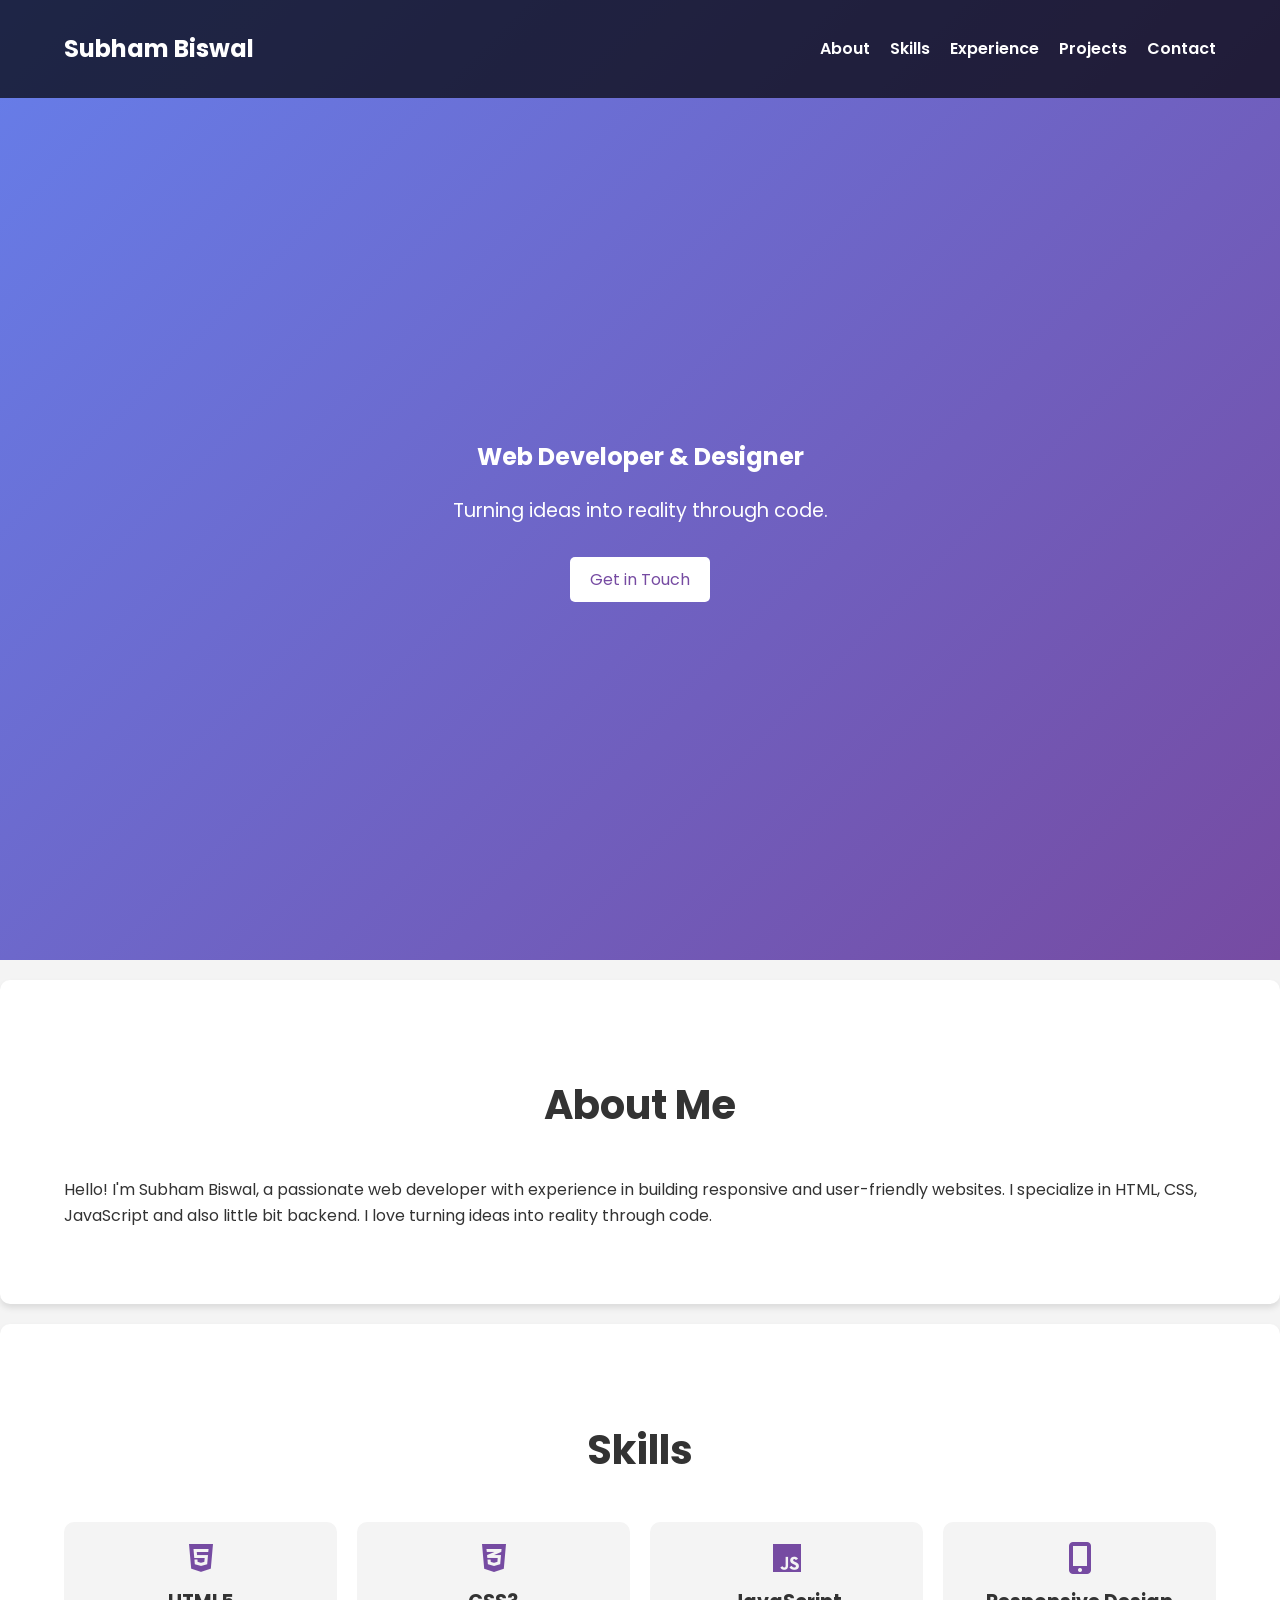
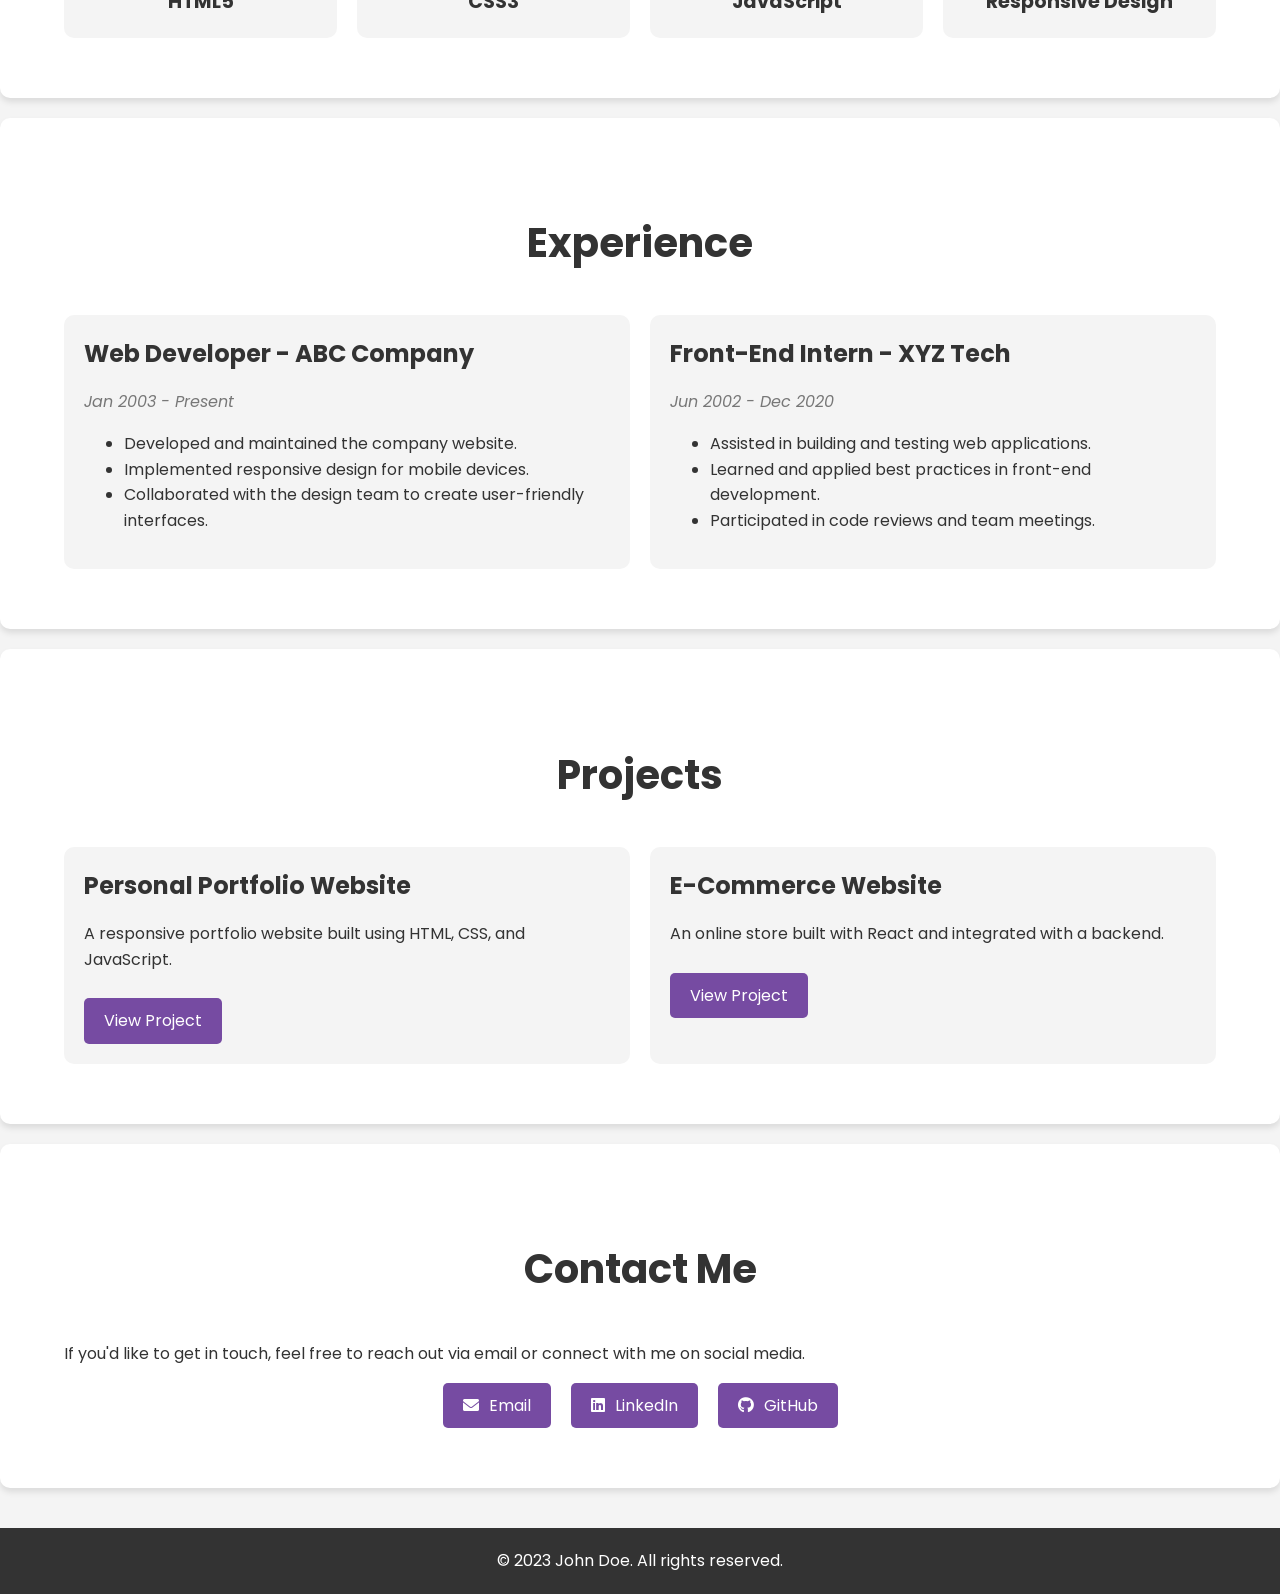
==== Task-3/index.html @ 8445ca95 "Add files via upload" ====
<!DOCTYPE html>
<html lang="en">
<head>
    <meta charset="UTF-8">
    <meta name="viewport" content="width=device-width, initial-scale=1.0">
    <title>Portfolio</title>
    <link rel="stylesheet" href="styles.css">
    <link rel="stylesheet" href="https://cdnjs.cloudflare.com/ajax/libs/font-awesome/6.0.0/css/all.min.css">
    <link href="https://fonts.googleapis.com/css2?family=Poppins:wght@300;400;600&display=swap" rel="stylesheet">
</head>
<body>
    <!-- Header -->
    <header>
        <nav>
            <div class="container">
                <h2>Subham Biswal</h2>
                <ul>
                    <li><a href="#about">About</a></li>
                    <li><a href="#skills">Skills</a></li>
                    <li><a href="#experience">Experience</a></li>
                    <li><a href="#projects">Projects</a></li>
                    <li><a href="#contact">Contact</a></li>
                </ul>
            </div>
        </nav>
        <div class="hero">
            <div class="container">
                <h2>Web Developer & Designer</h2>
                <p>Turning ideas into reality through code.</p>
                <a href="https://linkedin.com/in/subham-biswal2120/" class="btn">Get in Touch</a>
            </div>
        </div>
    </header>

    <!-- About Section -->
    <section id="about" class="section">
        <div class="container">
            <h2>About Me</h2>
            <p>Hello! I'm Subham Biswal, a passionate web developer with experience in building responsive and user-friendly websites. I specialize in HTML, CSS, JavaScript and also little bit backend. I love turning ideas into reality through code.</p>
        </div>
    </section>

    <!-- Skills Section -->
    <section id="skills" class="section">
        <div class="container">
            <h2>Skills</h2>
            <div class="skills-grid">
                <div class="skill-card">
                    <i class="fab fa-html5"></i>
                    <h3>HTML5</h3>
                </div>
                <div class="skill-card">
                    <i class="fab fa-css3-alt"></i>
                    <h3>CSS3</h3>
                </div>
                <div class="skill-card">
                    <i class="fab fa-js"></i>
                    <h3>JavaScript</h3>
                </div>
                <div class="skill-card">
                    <i class="fas fa-mobile-alt"></i>
                    <h3>Responsive Design</h3>
                </div>
                </div>
            </div>
        </div>
    </section>

    <!-- Experience Section -->
    <section id="experience" class="section">
        <div class="container">
            <h2>Experience</h2>
            <div class="experience-grid">
                <div class="experience-card">
                    <h3>Web Developer - ABC Company</h3>
                    <p>Jan 2003 - Present</p>
                    <ul>
                        <li>Developed and maintained the company website.</li>
                        <li>Implemented responsive design for mobile devices.</li>
                        <li>Collaborated with the design team to create user-friendly interfaces.</li>
                    </ul>
                </div>
                <div class="experience-card">
                    <h3>Front-End Intern - XYZ Tech</h3>
                    <p>Jun 2002 - Dec 2020</p>
                    <ul>
                        <li>Assisted in building and testing web applications.</li>
                        <li>Learned and applied best practices in front-end development.</li>
                        <li>Participated in code reviews and team meetings.</li>
                    </ul>
                </div>
            </div>
        </div>
    </section>

    <!-- Projects Section -->
    <section id="projects" class="section">
        <div class="container">
            <h2>Projects</h2>
            <div class="projects-grid">
                <div class="project-card">
                    <h3>Personal Portfolio Website</h3>
                    <p>A responsive portfolio website built using HTML, CSS, and JavaScript.</p>
                    <a href="#" class="btn">View Project</a>
                </div>
                <div class="project-card">
                    <h3>E-Commerce Website</h3>
                    <p>An online store built with React and integrated with a backend.</p>
                    <a href="#" class="btn">View Project</a>
                </div>
            </div>
        </div>
    </section>

    <!-- Contact Section -->
    <section id="contact" class="section">
        <div class="container">
            <h2>Contact Me</h2>
            <p>If you'd like to get in touch, feel free to reach out via email or connect with me on social media.</p>
            <div class="contact-links">
                <a href="subhambiswal5120@gmail.com" class="btn"><i class="fas fa-envelope"></i> Email</a>
                <a href="https://linkedin.com/in/subham-biswal2120/" class="btn"><i class="fab fa-linkedin"></i> LinkedIn</a>
                <a href="https://github.com/subham212" class="btn"><i class="fab fa-github"></i> GitHub</a>
            </div>
        </div>
    </section>

    <!-- Footer -->
    <footer>
        <div class="container">
            <p>&copy; 2023 John Doe. All rights reserved.</p>
        </div>
    </footer>
</body>
</html>
---- Task-3/styles.css ----
/* General Styles */
body {
  font-family: 'Poppins', sans-serif;
  line-height: 1.6;
  margin: 0;
  padding: 0;
  color: #333;
  background: #f4f4f4;
}

.container {
  width: 90%;
  max-width: 1200px;
  margin: auto;
  overflow: hidden;
}

/* Header */
header {
  background: linear-gradient(135deg, #667eea, #764ba2);
  color: #fff;
  padding-top: 60px;
  min-height: 100vh;
  display: flex;
  flex-direction: column;
  justify-content: center;
  text-align: center;
}

header h1 {
  font-size: 3rem;
  margin: 0;
}

header p {
  font-size: 1.2rem;
  margin: 10px 0;
}

header .btn {
  background: #fff;
  color: #764ba2;
  padding: 10px 20px;
  text-decoration: none;
  border-radius: 5px;
  margin-top: 20px;
  display: inline-block;
}

/* Navigation */
nav {
  position: fixed;
  top: 0;
  width: 100%;
  background: rgba(0, 0, 0, 0.7);
  z-index: 1000;
}

nav .container {
  display: flex;
  justify-content: space-between;
  align-items: center;
  padding: 10px 0;
}

nav ul {
  list-style: none;
  margin: 0;
  padding: 0;
  display: flex;
}

nav ul li {
  margin-left: 20px;
}

nav ul li a {
  color: #fff;
  text-decoration: none;
  font-weight: 600;
}

/* Sections */
.section {
  padding: 60px 0;
  background: #fff;
  margin: 20px 0;
  border-radius: 10px;
  box-shadow: 0 4px 6px rgba(0, 0, 0, 0.1);
}

.section h2 {
  text-align: center;
  font-size: 2.5rem;
  margin-bottom: 40px;
  color: #333;
}

/* Skills Grid */
.skills-grid {
  display: grid;
  grid-template-columns: repeat(auto-fit, minmax(150px, 1fr));
  gap: 20px;
}

.skill-card {
  background: #f4f4f4;
  padding: 20px;
  text-align: center;
  border-radius: 10px;
  transition: transform 0.3s ease;
}

.skill-card:hover {
  transform: translateY(-10px);
}

.skill-card i {
  font-size: 2rem;
  color: #764ba2;
}

.skill-card h3 {
  margin: 10px 0 0;
  font-size: 1.2rem;
}

/* Experience Grid */
.experience-grid {
  display: grid;
  grid-template-columns: repeat(auto-fit, minmax(300px, 1fr));
  gap: 20px;
}

.experience-card {
  background: #f4f4f4;
  padding: 20px;
  border-radius: 10px;
}

.experience-card h3 {
  margin: 0 0 10px;
  font-size: 1.5rem;
}

.experience-card p {
  font-style: italic;
  color: #777;
}

/* Projects Grid */
.projects-grid {
  display: grid;
  grid-template-columns: repeat(auto-fit, minmax(300px, 1fr));
  gap: 20px;
}

.project-card {
  background: #f4f4f4;
  padding: 20px;
  border-radius: 10px;
}

.project-card h3 {
  margin: 0 0 10px;
  font-size: 1.5rem;
}

.project-card .btn {
  background: #764ba2;
  color: #fff;
  padding: 10px 20px;
  text-decoration: none;
  border-radius: 5px;
  display: inline-block;
  margin-top: 10px;
}

/* Contact Section */
.contact-links {
  display: flex;
  justify-content: center;
  gap: 20px;
}

.contact-links .btn {
  background: #764ba2;
  color: #fff;
  padding: 10px 20px;
  text-decoration: none;
  border-radius: 5px;
  display: flex;
  align-items: center;
  gap: 10px;
}

/* Footer */
footer {
  background: #333;
  color: #fff;
  text-align: center;
  padding: 20px 0;
  margin-top: 40px;
}

footer p {
  margin: 0;
}
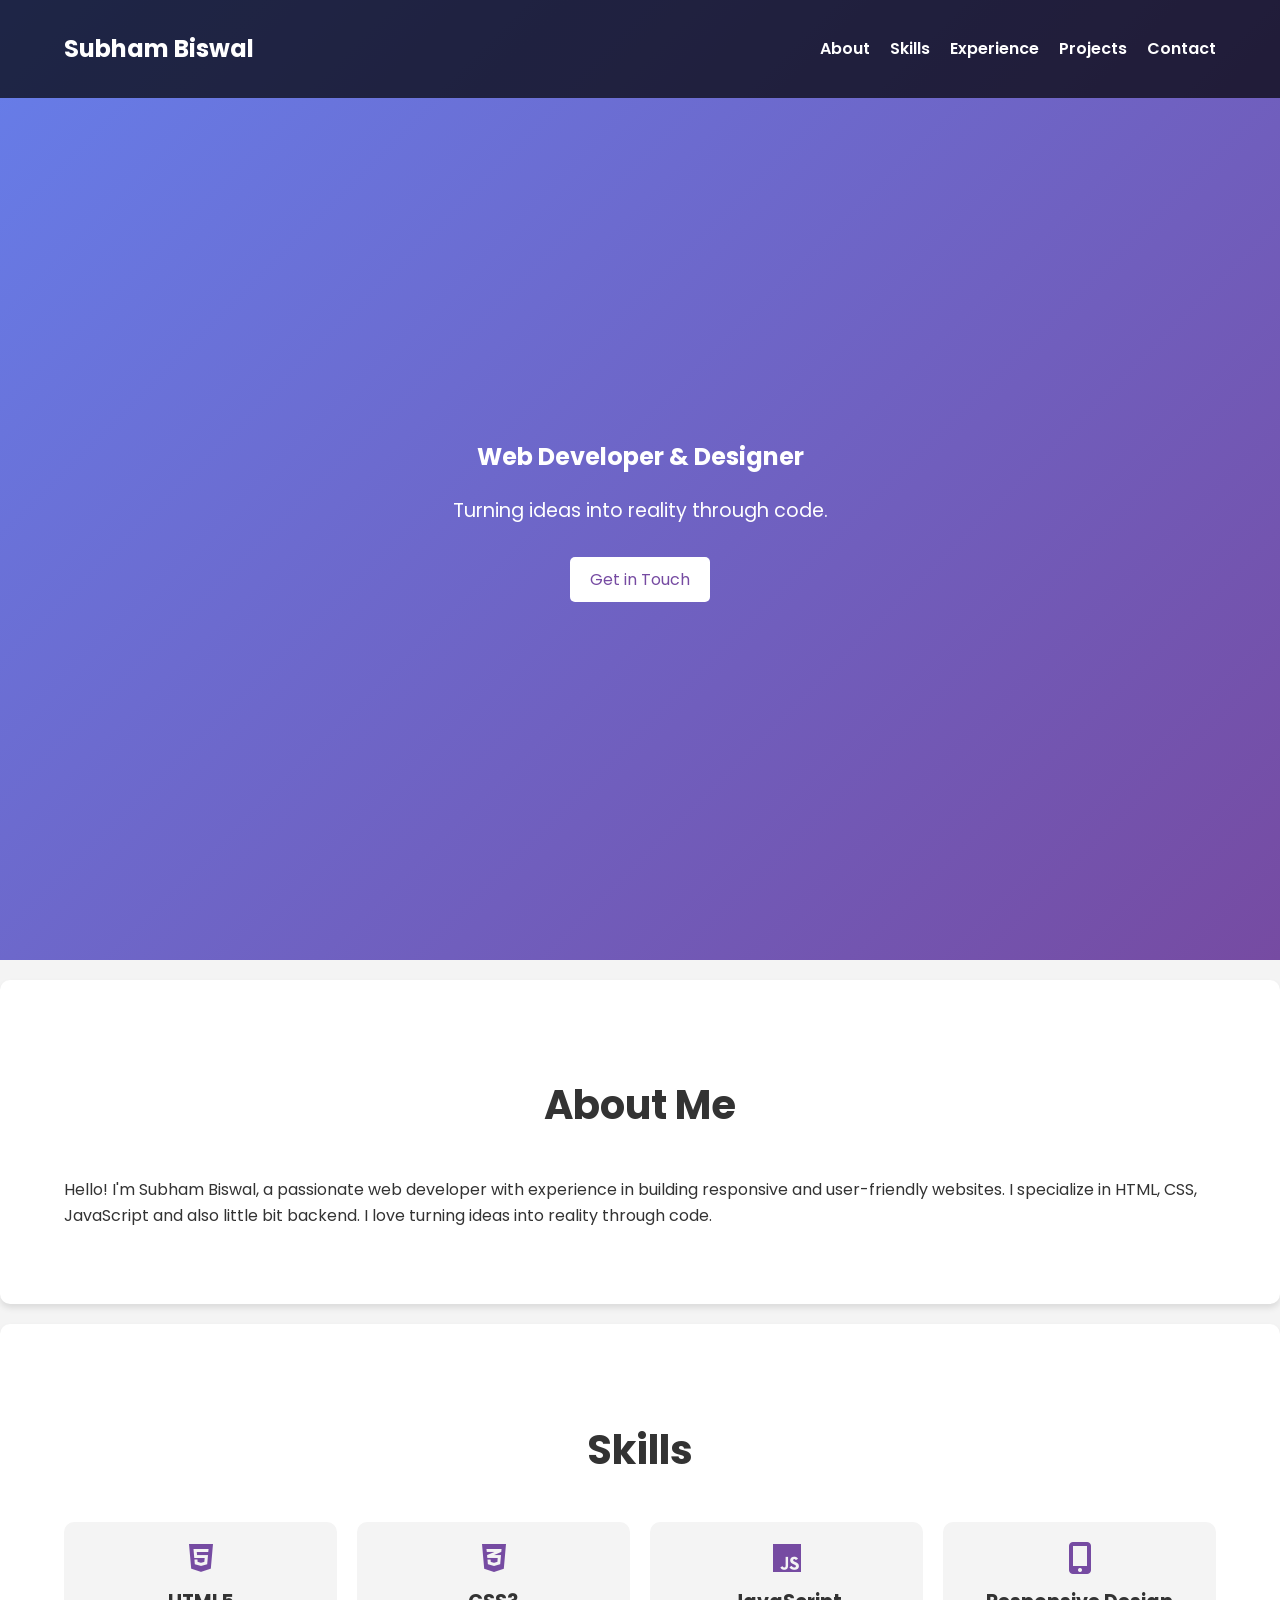
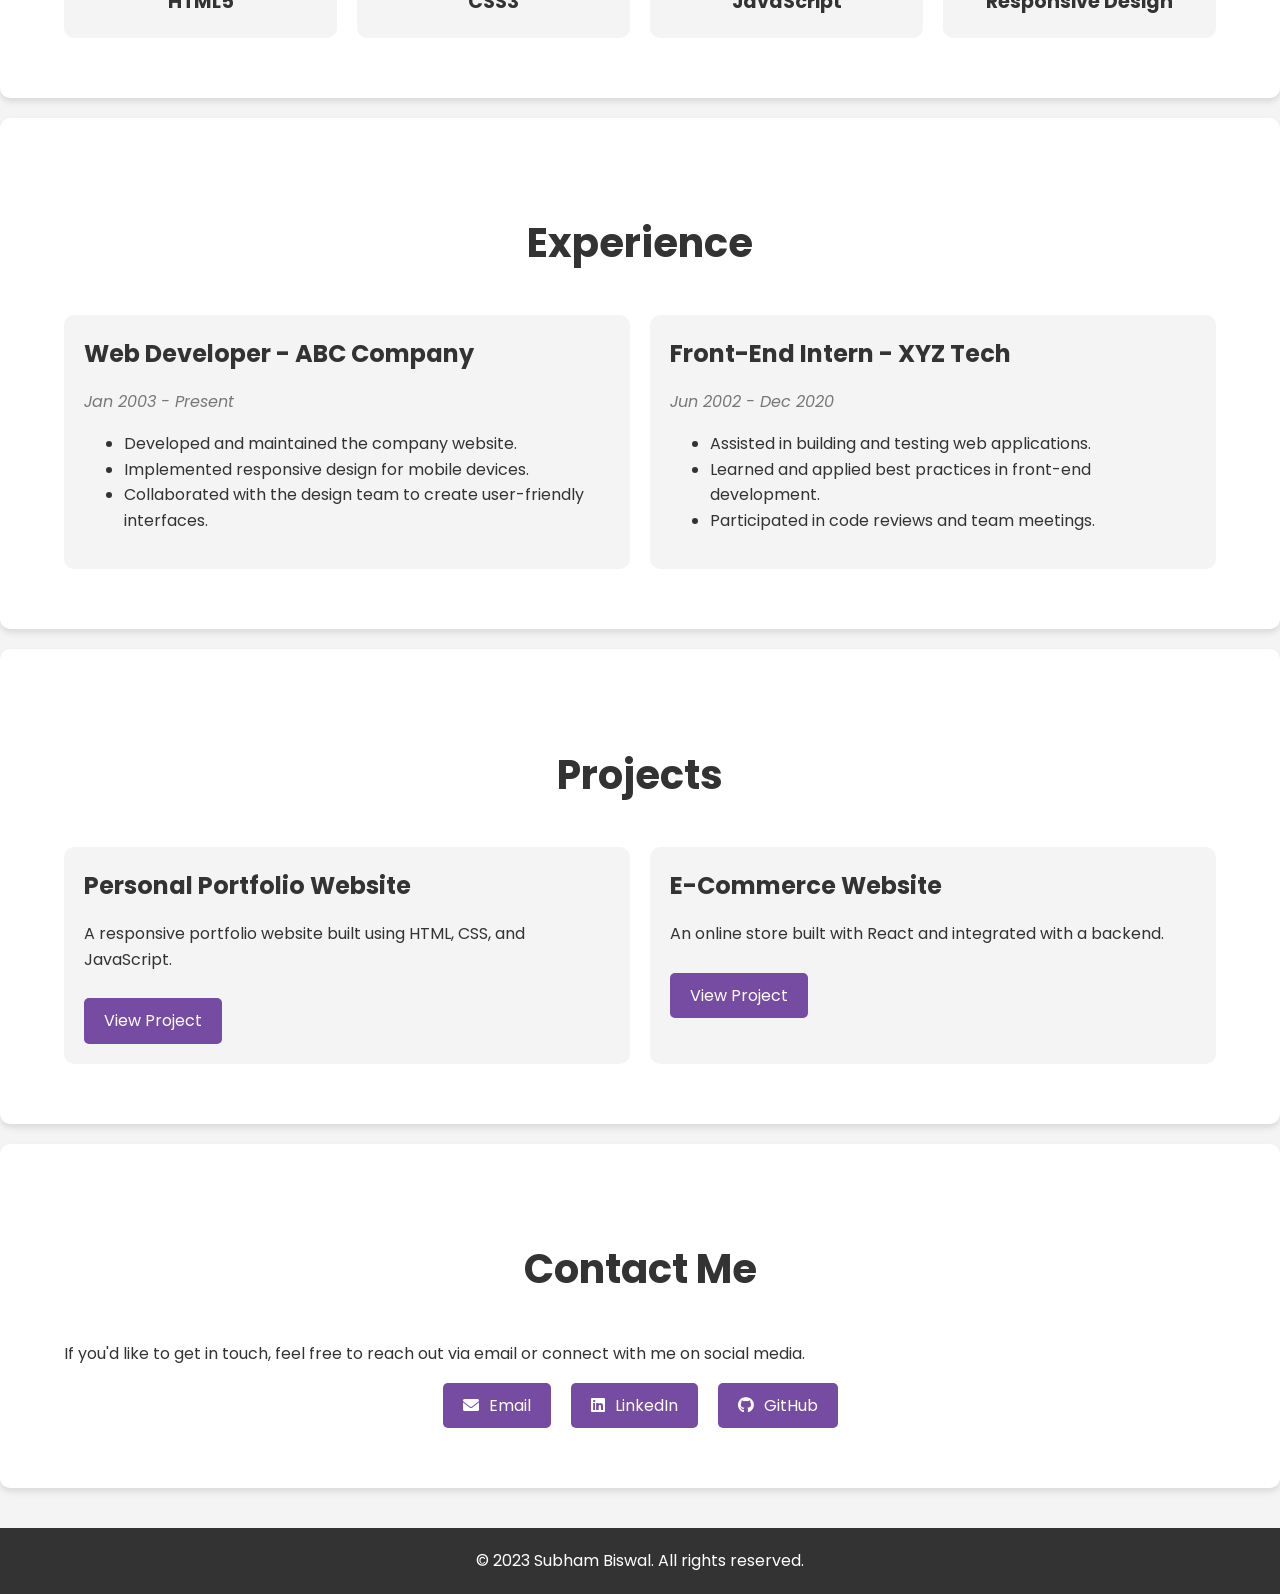
==== commit 01826861: "Update index.html" ====
--- a/Task-3/index.html
+++ b/Task-3/index.html
@@ -128,8 +128,8 @@
     <!-- Footer -->
     <footer>
         <div class="container">
-            <p>&copy; 2023 John Doe. All rights reserved.</p>
+            <p>&copy; 2023 Subham Biswal. All rights reserved.</p>
         </div>
     </footer>
 </body>
-</html>+</html>
